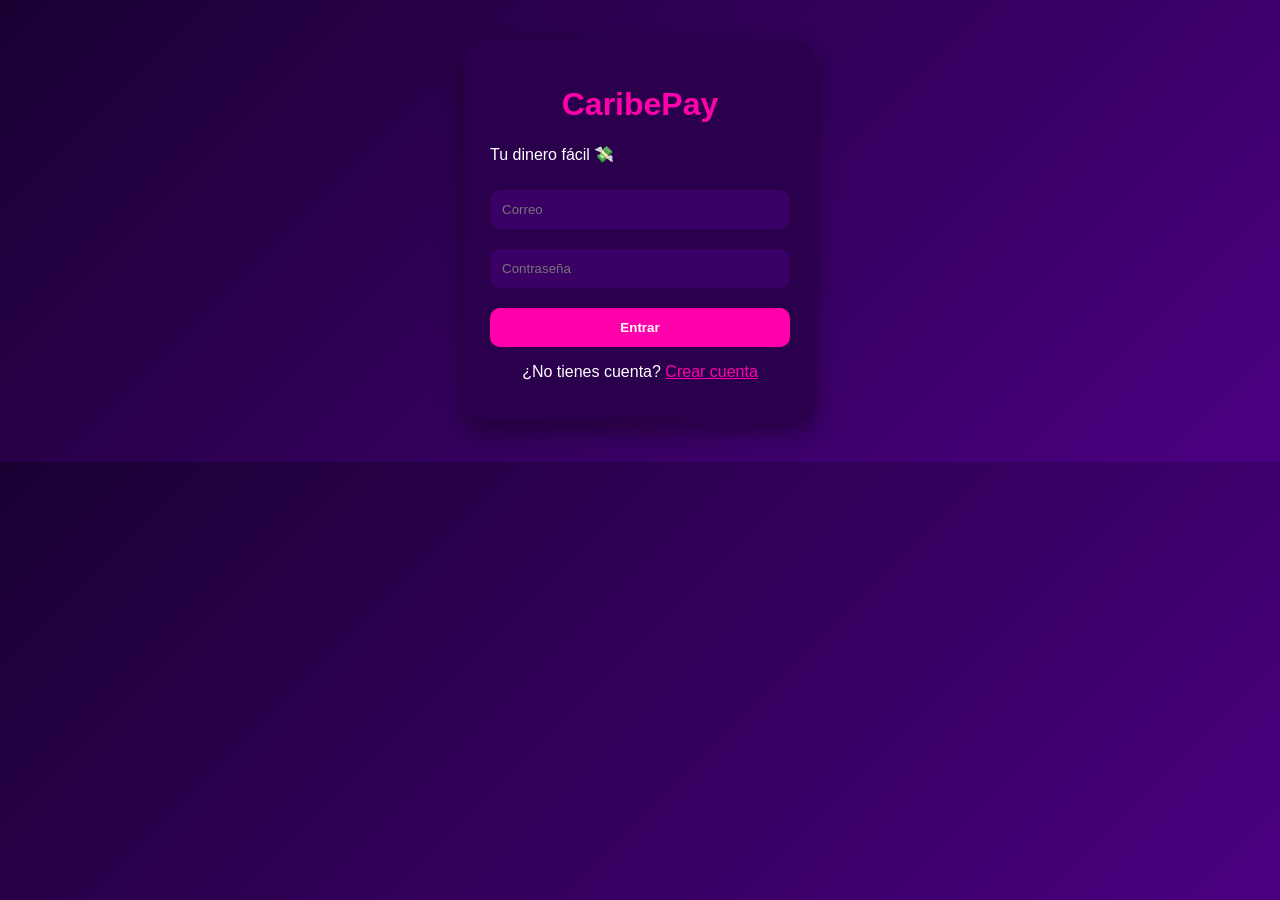
==== src/main/resources/static/index.html @ 02f71f42 "First Commit" ====
<!DOCTYPE html>
<html lang="es">
<head>
    <meta charset="UTF-8">
    <title>CaribePay</title>
    <link rel="stylesheet" href="styles.css">
</head>
<body class="bg">

<div class="card">
    <h1 class="logo">CaribePay</h1>
    <p class="subtitle">Tu dinero fácil 💸</p>

    <form id="loginForm">
        <input type="email" id="email" placeholder="Correo" required>
        <input type="password" id="password" placeholder="Contraseña" required>
        <button class="btn-primary" type="submit">Entrar</button>
    </form>

    <p class="link">
        ¿No tienes cuenta? <a href="registro.html">Crear cuenta</a>
    </p>
</div>

<script src="app.js"></script>
</body>
</html>
---- src/main/resources/static/styles.css ----
body.bg {
    margin: 0;
    font-family: 'Segoe UI', sans-serif;
    background: linear-gradient(135deg, #1a0033, #4b0082);
    color: white;
}

/* CARD */
.card {
    background: #2a004d;
    padding: 25px;
    border-radius: 20px;
    width: 300px;
    margin: 40px auto;
    box-shadow: 0 10px 25px rgba(0,0,0,0.4);
}

/* CONTAINER */
.container {
    max-width: 400px;
    margin: auto;
    padding: 20px;
}

/* HEADER */
.header {
    display: flex;
    justify-content: space-between;
    align-items: center;
}

/* LOGO */
.logo {
    text-align: center;
    color: #ff00aa;
}

/* INPUTS */
input {
    width: 92%;
    padding: 12px;
    margin: 10px 0;
    border: none;
    border-radius: 10px;
    background: #3a0066;
    color: white;
}

/* BOTONES */
.btn-primary {
    width: 100%;
    padding: 12px;
    border: none;
    border-radius: 10px;
    background: #ff00aa;
    color: white;
    font-weight: bold;
    margin-top: 10px;
    cursor: pointer;
}

.btn-secondary {
    background: transparent;
    border: 1px solid #ff00aa;
    color: #ff00aa;
    padding: 8px;
    border-radius: 10px;
    cursor: pointer;
}

.btn-logout {
    background: red;
    border: none;
    padding: 8px;
    border-radius: 10px;
    color: white;
}

/* BALANCE */
.balance-card {
    background: #ff00aa;
    padding: 20px;
    border-radius: 20px;
    margin: 20px 0;
    text-align: center;
    color: white;
}

/* LISTA */
.item {
    background: #3a0066;
    padding: 10px;
    margin: 5px 0;
    border-radius: 10px;
}

/* LINKS */
.link {
    text-align: center;
}

a {
    color: #ff00aa;
}
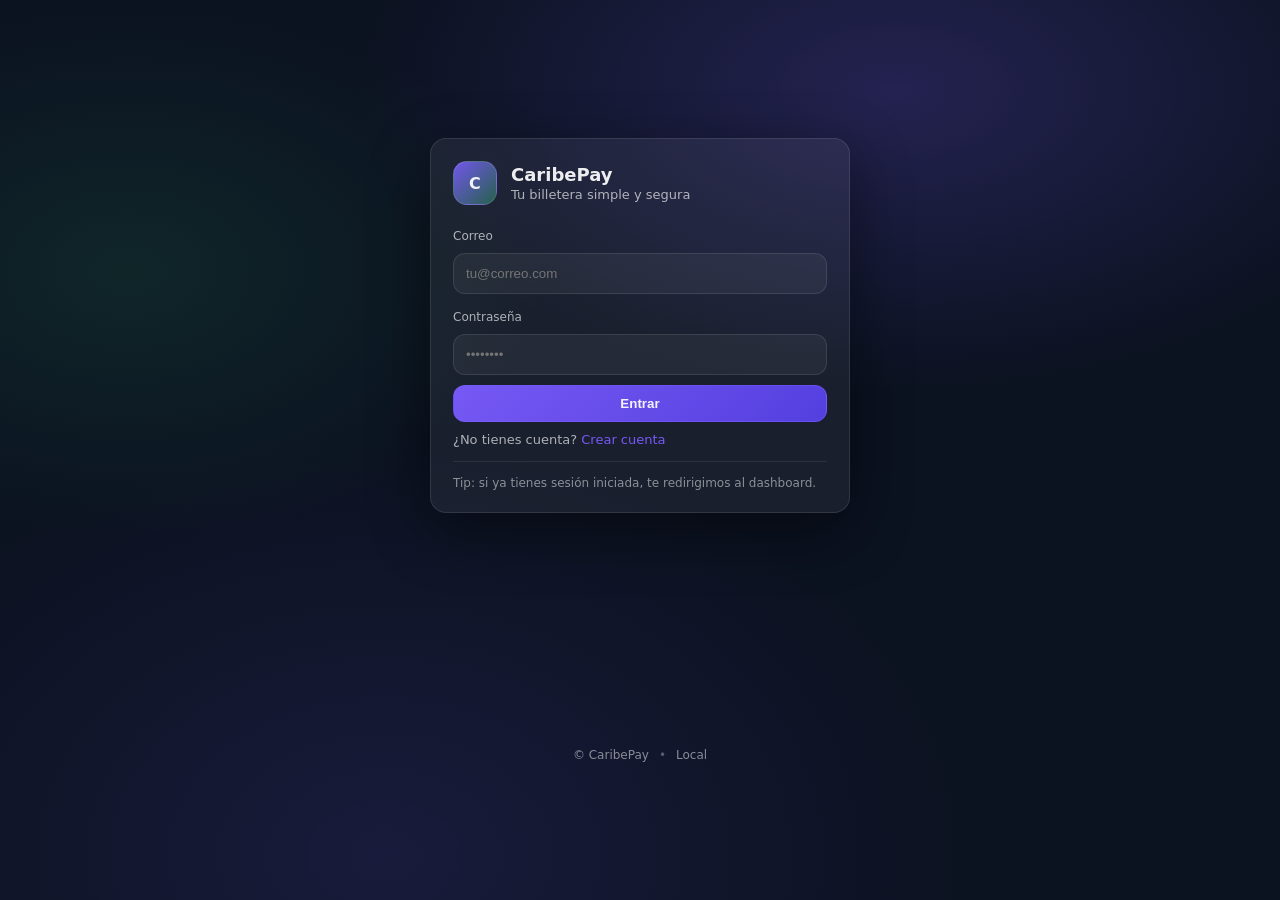
==== commit 17eede3d: "Code Improvement" ====
--- a/src/main/resources/static/index.html
+++ b/src/main/resources/static/index.html
@@ -1,25 +1,46 @@
 <!DOCTYPE html>
 <html lang="es">
 <head>
-    <meta charset="UTF-8">
-    <title>CaribePay</title>
-    <link rel="stylesheet" href="styles.css">
+    <meta charset="UTF-8" />
+    <meta name="viewport" content="width=device-width, initial-scale=1"/>
+    <title>CaribePay | Iniciar sesión</title>
+    <link rel="stylesheet" href="styles.css" />
 </head>
-<body class="bg">
+<body class="app">
+<div class="auth-shell">
+    <div class="auth-card">
+        <div class="brand">
+            <div class="brand-mark">C</div>
+            <div class="brand-text">
+                <h1>CaribePay</h1>
+                <p>Tu billetera simple y segura</p>
+            </div>
+        </div>
 
-<div class="card">
-    <h1 class="logo">CaribePay</h1>
-    <p class="subtitle">Tu dinero fácil 💸</p>
+        <form id="loginForm" class="form">
+            <label class="label" for="email">Correo</label>
+            <input class="input" type="email" id="email" placeholder="tu@correo.com" required />
 
-    <form id="loginForm">
-        <input type="email" id="email" placeholder="Correo" required>
-        <input type="password" id="password" placeholder="Contraseña" required>
-        <button class="btn-primary" type="submit">Entrar</button>
-    </form>
+            <label class="label" for="password">Contraseña</label>
+            <input class="input" type="password" id="password" placeholder="••••••••" required />
 
-    <p class="link">
-        ¿No tienes cuenta? <a href="registro.html">Crear cuenta</a>
-    </p>
+            <button class="btn btn-primary" type="submit">Entrar</button>
+
+            <div class="muted">
+                ¿No tienes cuenta? <a class="link" href="registro.html">Crear cuenta</a>
+            </div>
+        </form>
+
+        <div class="hint">
+            Tip: si ya tienes sesión iniciada, te redirigimos al dashboard.
+        </div>
+    </div>
+
+    <footer class="footer">
+        <span>© CaribePay</span>
+        <span class="dot">•</span>
+        <span>Local</span>
+    </footer>
 </div>
 
 <script src="app.js"></script>
--- a/src/main/resources/static/styles.css
+++ b/src/main/resources/static/styles.css
@@ -1,104 +1,380 @@
-body.bg {
+:root {
+    --bg: #0b1220;
+    --panel: rgba(255,255,255,0.06);
+    --panel-2: rgba(255,255,255,0.08);
+    --border: rgba(255,255,255,0.10);
+    --text: rgba(255,255,255,0.92);
+    --muted: rgba(255,255,255,0.65);
+    --muted-2: rgba(255,255,255,0.50);
+
+    --primary: #7c5cff;     /* morado suave */
+    --primary-2: #5e46ff;
+    --green: #37d67a;
+    --red: #ff5c7a;
+
+    --shadow: 0 18px 60px rgba(0,0,0,0.45);
+    --radius: 16px;
+}
+
+* { box-sizing: border-box; }
+html, body { height: 100%; }
+body {
     margin: 0;
-    font-family: 'Segoe UI', sans-serif;
-    background: linear-gradient(135deg, #1a0033, #4b0082);
-    color: white;
-}
-
-/* CARD */
+    font-family: ui-sans-serif, system-ui, -apple-system, Segoe UI, Roboto, Arial, "Noto Sans", "Liberation Sans", sans-serif;
+    color: var(--text);
+    background:
+            radial-gradient(900px 500px at 70% 10%, rgba(124, 92, 255, 0.22), transparent 60%),
+            radial-gradient(700px 450px at 10% 30%, rgba(55, 214, 122, 0.10), transparent 60%),
+            radial-gradient(900px 650px at 30% 95%, rgba(124, 92, 255, 0.12), transparent 65%),
+            var(--bg);
+}
+
+a { color: inherit; }
+
+.app { min-height: 100%; }
+
+/* ---------- AUTH ---------- */
+.auth-shell {
+    min-height: 100%;
+    display: grid;
+    place-items: center;
+    padding: 28px 16px;
+}
+
+.auth-card {
+    width: 100%;
+    max-width: 420px;
+    background: var(--panel);
+    border: 1px solid var(--border);
+    border-radius: var(--radius);
+    box-shadow: var(--shadow);
+    padding: 22px;
+}
+
+.brand {
+    display: flex;
+    gap: 14px;
+    align-items: center;
+    margin-bottom: 18px;
+}
+
+.brand-mark {
+    width: 44px;
+    height: 44px;
+    border-radius: 14px;
+    display: grid;
+    place-items: center;
+    background: linear-gradient(135deg, rgba(124,92,255,0.9), rgba(55,214,122,0.35));
+    border: 1px solid rgba(255,255,255,0.12);
+    font-weight: 800;
+    letter-spacing: 0.5px;
+}
+
+.brand-mark.sm {
+    width: 38px;
+    height: 38px;
+    border-radius: 12px;
+}
+
+.brand-text h1 {
+    font-size: 18px;
+    margin: 0;
+}
+.brand-text p {
+    margin: 2px 0 0;
+    color: var(--muted);
+    font-size: 13px;
+}
+
+.form { display: grid; gap: 10px; }
+.form-wide { gap: 14px; }
+
+.label {
+    font-size: 12px;
+    color: var(--muted);
+    margin-top: 6px;
+}
+
+.input {
+    width: 100%;
+    padding: 12px 12px;
+    border-radius: 12px;
+    border: 1px solid rgba(255,255,255,0.10);
+    background: rgba(255,255,255,0.05);
+    color: var(--text);
+    outline: none;
+}
+
+.input:focus {
+    border-color: rgba(124,92,255,0.65);
+    box-shadow: 0 0 0 4px rgba(124,92,255,0.14);
+}
+
+.muted { color: var(--muted); font-size: 13px; }
+.tiny { font-size: 12px; color: var(--muted-2); }
+.link { color: rgba(124,92,255,0.95); text-decoration: none; }
+.link:hover { text-decoration: underline; }
+
+.hint {
+    margin-top: 14px;
+    padding-top: 14px;
+    border-top: 1px solid rgba(255,255,255,0.08);
+    font-size: 12px;
+    color: var(--muted-2);
+}
+
+.footer {
+    margin-top: 14px;
+    display: flex;
+    gap: 10px;
+    align-items: center;
+    color: var(--muted-2);
+    font-size: 12px;
+}
+.dot { opacity: 0.6; }
+
+/* ---------- LAYOUT ---------- */
+.layout {
+    min-height: 100vh;
+    display: grid;
+    grid-template-columns: 260px 1fr;
+}
+
+.sidebar {
+    padding: 18px;
+    border-right: 1px solid rgba(255,255,255,0.08);
+    background: rgba(255,255,255,0.03);
+}
+
+.sidebar-brand {
+    display: flex;
+    gap: 12px;
+    align-items: center;
+    margin-bottom: 18px;
+}
+
+.sidebar-title { font-weight: 700; }
+.sidebar-subtitle { font-size: 12px; color: var(--muted); }
+
+.nav { display: grid; gap: 8px; margin-top: 10px; }
+.nav-item {
+    text-decoration: none;
+    padding: 10px 12px;
+    border-radius: 12px;
+    color: var(--muted);
+    border: 1px solid transparent;
+    background: transparent;
+}
+.nav-item:hover {
+    color: var(--text);
+    border-color: rgba(255,255,255,0.08);
+    background: rgba(255,255,255,0.04);
+}
+.nav-item.active {
+    color: var(--text);
+    border-color: rgba(124,92,255,0.28);
+    background: rgba(124,92,255,0.10);
+}
+
+.sidebar-footer {
+    margin-top: 24px;
+    padding-top: 16px;
+    border-top: 1px solid rgba(255,255,255,0.08);
+}
+
+/* ---------- MAIN ---------- */
+.main { padding: 18px; }
+
+.topbar {
+    display: flex;
+    justify-content: space-between;
+    gap: 12px;
+    align-items: center;
+    margin-bottom: 14px;
+}
+
+.page-title { margin: 0; font-size: 18px; }
+.page-subtitle { margin: 4px 0 0; color: var(--muted); font-size: 13px; }
+
+.grid {
+    display: grid;
+    gap: 14px;
+    grid-template-columns: 1.15fr 0.85fr;
+}
+
 .card {
-    background: #2a004d;
-    padding: 25px;
-    border-radius: 20px;
-    width: 300px;
-    margin: 40px auto;
-    box-shadow: 0 10px 25px rgba(0,0,0,0.4);
-}
-
-/* CONTAINER */
-.container {
-    max-width: 400px;
-    margin: auto;
-    padding: 20px;
-}
-
-/* HEADER */
-.header {
+    background: var(--panel);
+    border: 1px solid rgba(255,255,255,0.10);
+    border-radius: var(--radius);
+    box-shadow: var(--shadow);
+    padding: 16px;
+}
+
+.span-2 { grid-column: 1 / -1; }
+
+.card-head {
     display: flex;
     justify-content: space-between;
-    align-items: center;
-}
-
-/* LOGO */
-.logo {
-    text-align: center;
-    color: #ff00aa;
-}
-
-/* INPUTS */
-input {
-    width: 92%;
+    gap: 10px;
+    align-items: flex-start;
+    margin-bottom: 12px;
+}
+
+.card-title { font-weight: 700; }
+.card-muted { font-size: 12px; color: var(--muted); margin-top: 3px; }
+
+.balance-amount {
+    font-size: 34px;
+    font-weight: 800;
+    letter-spacing: 0.2px;
+    margin: 8px 0 10px;
+}
+.balance-amount.smaller { font-size: 28px; }
+
+.actions { display: flex; gap: 10px; flex-wrap: wrap; }
+
+.divider {
+    height: 1px;
+    background: rgba(255,255,255,0.08);
+    margin: 12px 0;
+}
+
+/* ---------- BUTTONS ---------- */
+.btn {
+    appearance: none;
+    border: 1px solid transparent;
+    border-radius: 12px;
+    padding: 10px 12px;
+    cursor: pointer;
+    font-weight: 600;
+    color: var(--text);
+    background: rgba(255,255,255,0.06);
+}
+
+.btn:hover { background: rgba(255,255,255,0.08); }
+
+.btn-primary {
+    background: linear-gradient(135deg, rgba(124,92,255,0.95), rgba(94,70,255,0.85));
+    border-color: rgba(124,92,255,0.45);
+}
+.btn-primary:hover { filter: brightness(1.05); }
+
+.btn-soft {
+    background: rgba(124,92,255,0.12);
+    border-color: rgba(124,92,255,0.25);
+}
+
+.btn-ghost {
+    background: transparent;
+    border-color: rgba(255,255,255,0.14);
+    color: var(--muted);
+}
+.btn-ghost:hover { color: var(--text); }
+
+.w-full { width: 100%; }
+
+/* ---------- PILLS ---------- */
+.pill {
+    font-size: 12px;
+    color: var(--muted);
+    border: 1px solid rgba(255,255,255,0.12);
+    padding: 6px 10px;
+    border-radius: 999px;
+    background: rgba(255,255,255,0.03);
+}
+.pill-green {
+    color: rgba(55,214,122,0.95);
+    border-color: rgba(55,214,122,0.25);
+    background: rgba(55,214,122,0.08);
+}
+
+/* ---------- STATS ---------- */
+.stats {
+    display: grid;
+    grid-template-columns: repeat(3, 1fr);
+    gap: 10px;
+}
+.stat {
     padding: 12px;
-    margin: 10px 0;
-    border: none;
-    border-radius: 10px;
-    background: #3a0066;
-    color: white;
-}
-
-/* BOTONES */
-.btn-primary {
-    width: 100%;
+    border: 1px solid rgba(255,255,255,0.10);
+    border-radius: 14px;
+    background: rgba(255,255,255,0.04);
+}
+.stat-label { font-size: 12px; color: var(--muted); }
+.stat-value { font-size: 20px; font-weight: 800; margin-top: 6px; }
+
+/* ---------- SEGMENTED ---------- */
+.segmented {
+    display: flex;
+    gap: 8px;
+    flex-wrap: wrap;
+}
+.seg-btn {
+    border: 1px solid rgba(255,255,255,0.12);
+    background: rgba(255,255,255,0.04);
+    color: var(--muted);
+    border-radius: 999px;
+    padding: 8px 10px;
+    cursor: pointer;
+    font-weight: 600;
+}
+.seg-btn.active {
+    color: var(--text);
+    border-color: rgba(124,92,255,0.28);
+    background: rgba(124,92,255,0.10);
+}
+
+/* ---------- TX LIST ---------- */
+.tx-list {
+    list-style: none;
+    padding: 0;
+    margin: 0;
+    display: grid;
+    gap: 10px;
+}
+.tx {
+    display: grid;
+    grid-template-columns: 1fr auto;
+    gap: 12px;
     padding: 12px;
-    border: none;
-    border-radius: 10px;
-    background: #ff00aa;
-    color: white;
-    font-weight: bold;
+    border-radius: 14px;
+    border: 1px solid rgba(255,255,255,0.10);
+    background: rgba(255,255,255,0.04);
+}
+.tx-title {
+    font-weight: 700;
+    margin-bottom: 4px;
+}
+.tx-meta { color: var(--muted); font-size: 12px; }
+.tx-amount {
+    text-align: right;
+    font-weight: 800;
+    font-size: 16px;
+}
+.tx-amount.sent { color: rgba(255,92,122,0.95); }
+.tx-amount.received { color: rgba(55,214,122,0.95); }
+
+.empty {
     margin-top: 10px;
-    cursor: pointer;
-}
-
-.btn-secondary {
-    background: transparent;
-    border: 1px solid #ff00aa;
-    color: #ff00aa;
-    padding: 8px;
-    border-radius: 10px;
-    cursor: pointer;
-}
-
-.btn-logout {
-    background: red;
-    border: none;
-    padding: 8px;
-    border-radius: 10px;
-    color: white;
-}
-
-/* BALANCE */
-.balance-card {
-    background: #ff00aa;
-    padding: 20px;
-    border-radius: 20px;
-    margin: 20px 0;
-    text-align: center;
-    color: white;
-}
-
-/* LISTA */
-.item {
-    background: #3a0066;
-    padding: 10px;
-    margin: 5px 0;
-    border-radius: 10px;
-}
-
-/* LINKS */
-.link {
-    text-align: center;
-}
-
-a {
-    color: #ff00aa;
-}
+    padding: 10px 12px;
+    border-radius: 14px;
+    border: 1px dashed rgba(255,255,255,0.16);
+    background: rgba(255,255,255,0.03);
+}
+
+/* ---------- FORMS (TRANSFER) ---------- */
+.row {
+    display: grid;
+    grid-template-columns: 1fr 180px;
+    gap: 12px;
+}
+.field { display: grid; gap: 8px; }
+
+/* ---------- RESPONSIVE ---------- */
+@media (max-width: 920px) {
+    .layout { grid-template-columns: 1fr; }
+    .sidebar { border-right: none; border-bottom: 1px solid rgba(255,255,255,0.08); }
+    .grid { grid-template-columns: 1fr; }
+    .span-2 { grid-column: auto; }
+    .row { grid-template-columns: 1fr; }
+}
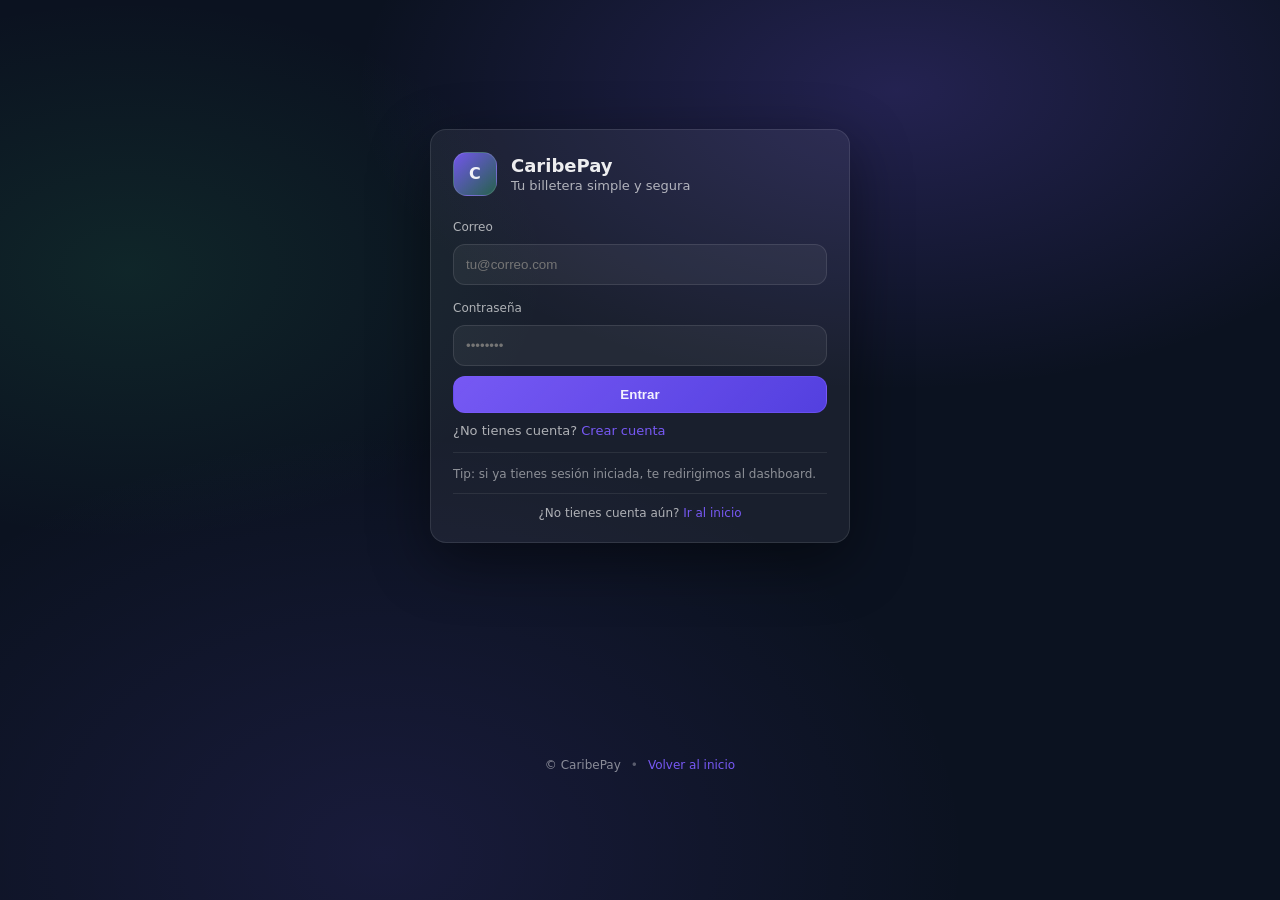
==== commit 83e9dd64: "implementacion de cajero y pagina inicio" ====
--- a/src/main/resources/static/index.html
+++ b/src/main/resources/static/index.html
@@ -34,12 +34,19 @@
         <div class="hint">
             Tip: si ya tienes sesión iniciada, te redirigimos al dashboard.
         </div>
+
+        <div class="divider"></div>
+
+        <div class="muted" style="text-align: center; font-size: 12px;">
+            ¿No tienes cuenta aún?
+            <a class="link" href="landing.html">Ir al inicio</a>
+        </div>
     </div>
 
     <footer class="footer">
         <span>© CaribePay</span>
         <span class="dot">•</span>
-        <span>Local</span>
+        <a class="link" href="landing.html" style="font-size: 12px;">Volver al inicio</a>
     </footer>
 </div>
 
--- a/src/main/resources/static/styles.css
+++ b/src/main/resources/static/styles.css
@@ -7,7 +7,7 @@
     --muted: rgba(255,255,255,0.65);
     --muted-2: rgba(255,255,255,0.50);
 
-    --primary: #7c5cff;     /* morado suave */
+    --primary: #7c5cff;
     --primary-2: #5e46ff;
     --green: #37d67a;
     --red: #ff5c7a;
@@ -30,10 +30,9 @@
 }
 
 a { color: inherit; }
-
 .app { min-height: 100%; }
 
-/* ---------- AUTH ---------- */
+/* AUTH */
 .auth-shell {
     min-height: 100%;
     display: grid;
@@ -76,24 +75,11 @@
     border-radius: 12px;
 }
 
-.brand-text h1 {
-    font-size: 18px;
-    margin: 0;
-}
-.brand-text p {
-    margin: 2px 0 0;
-    color: var(--muted);
-    font-size: 13px;
-}
+.brand-text h1 { font-size: 18px; margin: 0; }
+.brand-text p { margin: 2px 0 0; color: var(--muted); font-size: 13px; }
 
 .form { display: grid; gap: 10px; }
-.form-wide { gap: 14px; }
-
-.label {
-    font-size: 12px;
-    color: var(--muted);
-    margin-top: 6px;
-}
+.label { font-size: 12px; color: var(--muted); margin-top: 6px; }
 
 .input {
     width: 100%;
@@ -133,7 +119,7 @@
 }
 .dot { opacity: 0.6; }
 
-/* ---------- LAYOUT ---------- */
+/* LAYOUT */
 .layout {
     min-height: 100vh;
     display: grid;
@@ -182,7 +168,7 @@
     border-top: 1px solid rgba(255,255,255,0.08);
 }
 
-/* ---------- MAIN ---------- */
+/* MAIN */
 .main { padding: 18px; }
 
 .topbar {
@@ -229,7 +215,6 @@
     letter-spacing: 0.2px;
     margin: 8px 0 10px;
 }
-.balance-amount.smaller { font-size: 28px; }
 
 .actions { display: flex; gap: 10px; flex-wrap: wrap; }
 
@@ -239,7 +224,7 @@
     margin: 12px 0;
 }
 
-/* ---------- BUTTONS ---------- */
+/* BUTTONS */
 .btn {
     appearance: none;
     border: 1px solid transparent;
@@ -250,7 +235,6 @@
     color: var(--text);
     background: rgba(255,255,255,0.06);
 }
-
 .btn:hover { background: rgba(255,255,255,0.08); }
 
 .btn-primary {
@@ -273,7 +257,7 @@
 
 .w-full { width: 100%; }
 
-/* ---------- PILLS ---------- */
+/* PILLS */
 .pill {
     font-size: 12px;
     color: var(--muted);
@@ -288,7 +272,7 @@
     background: rgba(55,214,122,0.08);
 }
 
-/* ---------- STATS ---------- */
+/* STATS */
 .stats {
     display: grid;
     grid-template-columns: repeat(3, 1fr);
@@ -303,12 +287,8 @@
 .stat-label { font-size: 12px; color: var(--muted); }
 .stat-value { font-size: 20px; font-weight: 800; margin-top: 6px; }
 
-/* ---------- SEGMENTED ---------- */
-.segmented {
-    display: flex;
-    gap: 8px;
-    flex-wrap: wrap;
-}
+/* SEGMENTED */
+.segmented { display: flex; gap: 8px; flex-wrap: wrap; }
 .seg-btn {
     border: 1px solid rgba(255,255,255,0.12);
     background: rgba(255,255,255,0.04);
@@ -324,7 +304,7 @@
     background: rgba(124,92,255,0.10);
 }
 
-/* ---------- TX LIST ---------- */
+/* TX LIST */
 .tx-list {
     list-style: none;
     padding: 0;
@@ -341,16 +321,9 @@
     border: 1px solid rgba(255,255,255,0.10);
     background: rgba(255,255,255,0.04);
 }
-.tx-title {
-    font-weight: 700;
-    margin-bottom: 4px;
-}
+.tx-title { font-weight: 700; margin-bottom: 4px; }
 .tx-meta { color: var(--muted); font-size: 12px; }
-.tx-amount {
-    text-align: right;
-    font-weight: 800;
-    font-size: 16px;
-}
+.tx-amount { text-align: right; font-weight: 800; font-size: 16px; }
 .tx-amount.sent { color: rgba(255,92,122,0.95); }
 .tx-amount.received { color: rgba(55,214,122,0.95); }
 
@@ -362,19 +335,529 @@
     background: rgba(255,255,255,0.03);
 }
 
-/* ---------- FORMS (TRANSFER) ---------- */
-.row {
-    display: grid;
-    grid-template-columns: 1fr 180px;
-    gap: 12px;
-}
-.field { display: grid; gap: 8px; }
-
-/* ---------- RESPONSIVE ---------- */
+/* RESPONSIVE */
 @media (max-width: 920px) {
     .layout { grid-template-columns: 1fr; }
     .sidebar { border-right: none; border-bottom: 1px solid rgba(255,255,255,0.08); }
     .grid { grid-template-columns: 1fr; }
     .span-2 { grid-column: auto; }
-    .row { grid-template-columns: 1fr; }
+}
+
+/* ---------------- MODAL (RECARGA) ---------------- */
+.modal {
+    position: fixed;
+    inset: 0;
+    display: none;
+    z-index: 50;
+}
+.modal.show { display: block; }
+
+.modal-backdrop {
+    position: absolute;
+    inset: 0;
+    background: rgba(0,0,0,0.55);
+    backdrop-filter: blur(4px);
+}
+
+.modal-card {
+    position: relative;
+    width: min(520px, calc(100% - 32px));
+    margin: 10vh auto;
+    background: rgba(18, 26, 45, 0.92);
+    border: 1px solid rgba(255,255,255,0.12);
+    border-radius: 18px;
+    box-shadow: var(--shadow);
+    padding: 16px;
+}
+
+.modal-head {
+    display: flex;
+    align-items: flex-start;
+    justify-content: space-between;
+    gap: 10px;
+    margin-bottom: 10px;
+}
+
+.modal-body { padding-top: 4px; }
+.modal-actions {
+    display: flex;
+    justify-content: flex-end;
+    gap: 10px;
+    margin-top: 14px;
+}
+
+.icon-btn {
+    border: 1px solid rgba(255,255,255,0.12);
+    background: rgba(255,255,255,0.06);
+    color: var(--text);
+    width: 36px;
+    height: 36px;
+    border-radius: 12px;
+    cursor: pointer;
+}
+.icon-btn:hover { background: rgba(255,255,255,0.09); }
+
+.modal-error {
+    margin-top: 12px;
+    padding: 10px 12px;
+    border-radius: 14px;
+    border: 1px solid rgba(255,92,122,0.25);
+    background: rgba(255,92,122,0.08);
+    color: rgba(255,255,255,0.90);
+    font-size: 13px;
+}
+
+
+/* ============== LANDING PAGE ============== */
+
+.landing {
+    min-height: 100vh;
+    background: radial-gradient(900px 500px at 70% 10%, rgba(124, 92, 255, 0.22), transparent 60%),
+    radial-gradient(700px 450px at 10% 30%, rgba(55, 214, 122, 0.10), transparent 60%),
+    radial-gradient(900px 650px at 30% 95%, rgba(124, 92, 255, 0.12), transparent 65%),
+    var(--bg);
+}
+
+.landing-container {
+    max-width: 1200px;
+    margin: 0 auto;
+    padding: 0 20px;
+}
+
+/* Header/Navbar */
+.landing-header {
+    padding: 16px 0;
+    border-bottom: 1px solid rgba(255, 255, 255, 0.08);
+    background: rgba(11, 18, 32, 0.8);
+    backdrop-filter: blur(10px);
+    position: sticky;
+    top: 0;
+    z-index: 100;
+}
+
+.landing-header .landing-container {
+    display: flex;
+    justify-content: space-between;
+    align-items: center;
+    gap: 30px;
+}
+
+.landing-header .brand {
+    display: flex;
+    gap: 10px;
+    align-items: center;
+}
+
+.landing-header .brand-mark {
+    width: 40px;
+    height: 40px;
+    border-radius: 12px;
+    display: grid;
+    place-items: center;
+    background: linear-gradient(135deg, rgba(124, 92, 255, 0.9), rgba(55, 214, 122, 0.35));
+    border: 1px solid rgba(255, 255, 255, 0.12);
+    font-weight: 800;
+    font-size: 18px;
+}
+
+.landing-header .brand-text h1 {
+    margin: 0;
+    font-size: 16px;
+}
+
+.landing-nav {
+    display: flex;
+    gap: 24px;
+}
+
+.nav-link {
+    text-decoration: none;
+    color: var(--muted);
+    font-weight: 500;
+    transition: color 0.3s;
+}
+
+.nav-link:hover {
+    color: var(--text);
+}
+
+.landing-actions {
+    display: flex;
+    gap: 12px;
+}
+
+.landing-actions .btn {
+    padding: 10px 16px;
+    font-size: 14px;
+}
+
+/* Hero Section */
+.hero {
+    padding: 80px 0;
+    display: flex;
+    align-items: center;
+}
+
+.hero .landing-container {
+    display: grid;
+    grid-template-columns: 1fr 1fr;
+    gap: 60px;
+    align-items: center;
+}
+
+.hero-content {
+    display: flex;
+    flex-direction: column;
+    gap: 24px;
+}
+
+.hero-title {
+    font-size: 48px;
+    font-weight: 800;
+    line-height: 1.2;
+    margin: 0;
+    background: linear-gradient(135deg, rgba(124, 92, 255, 0.95), rgba(55, 214, 122, 0.8));
+    -webkit-background-clip: text;
+    -webkit-text-fill-color: transparent;
+    background-clip: text;
+}
+
+.hero-subtitle {
+    font-size: 18px;
+    color: var(--muted);
+    margin: 0;
+    line-height: 1.6;
+}
+
+.hero-actions {
+    display: flex;
+    gap: 16px;
+    flex-wrap: wrap;
+}
+
+.btn-lg {
+    padding: 14px 28px;
+    font-size: 16px;
+    border-radius: 14px;
+}
+
+.btn-block {
+    width: 100%;
+}
+
+.hero-image {
+    display: flex;
+    justify-content: center;
+    align-items: center;
+}
+
+.hero-placeholder {
+    width: 300px;
+    height: 300px;
+    border-radius: 20px;
+    background: linear-gradient(135deg, rgba(124, 92, 255, 0.2), rgba(55, 214, 122, 0.15));
+    border: 2px dashed rgba(255, 255, 255, 0.2);
+    display: flex;
+    align-items: center;
+    justify-content: center;
+}
+
+.placeholder-icon {
+    font-size: 120px;
+}
+
+/* Servicios Section */
+.servicios {
+    padding: 80px 0;
+    background: rgba(255, 255, 255, 0.03);
+}
+
+.section-title {
+    font-size: 36px;
+    font-weight: 800;
+    text-align: center;
+    margin: 0 0 60px;
+}
+
+.servicios-grid {
+    display: grid;
+    grid-template-columns: repeat(auto-fit, minmax(250px, 1fr));
+    gap: 30px;
+}
+
+.servicio-card {
+    background: var(--panel);
+    border: 1px solid rgba(255, 255, 255, 0.10);
+    border-radius: 16px;
+    padding: 30px;
+    text-align: center;
+    transition: all 0.3s ease;
+}
+
+.servicio-card:hover {
+    border-color: rgba(124, 92, 255, 0.4);
+    background: rgba(124, 92, 255, 0.08);
+    transform: translateY(-4px);
+}
+
+.servicio-icon {
+    font-size: 48px;
+    margin-bottom: 16px;
+}
+
+.servicio-card h3 {
+    font-size: 18px;
+    margin: 0 0 12px;
+}
+
+.servicio-card p {
+    font-size: 14px;
+    color: var(--muted);
+    margin: 0;
+    line-height: 1.6;
+}
+
+/* Cajero Section */
+.cajero-section {
+    padding: 80px 0;
+}
+
+.cajero-card {
+    background: linear-gradient(135deg, rgba(124, 92, 255, 0.15), rgba(55, 214, 122, 0.1));
+    border: 2px solid rgba(124, 92, 255, 0.3);
+    border-radius: 20px;
+    padding: 60px 40px;
+    text-align: center;
+}
+
+.cajero-icon {
+    font-size: 64px;
+    margin-bottom: 20px;
+}
+
+.cajero-card h2 {
+    font-size: 32px;
+    margin: 0 0 16px;
+}
+
+.cajero-card p {
+    font-size: 16px;
+    color: var(--muted);
+    margin: 0 0 30px;
+}
+
+/* Footer */
+.landing-footer {
+    background: rgba(255, 255, 255, 0.03);
+    border-top: 1px solid rgba(255, 255, 255, 0.08);
+    padding: 60px 0 20px;
+}
+
+.footer-content {
+    display: grid;
+    grid-template-columns: repeat(auto-fit, minmax(200px, 1fr));
+    gap: 40px;
+    margin-bottom: 40px;
+}
+
+.footer-section h4 {
+    margin: 0 0 12px;
+    font-size: 16px;
+}
+
+.footer-section p {
+    color: var(--muted);
+    font-size: 14px;
+    margin: 0 0 8px;
+}
+
+.footer-section ul {
+    list-style: none;
+    padding: 0;
+    margin: 0;
+}
+
+.footer-section li {
+    margin-bottom: 8px;
+}
+
+.footer-section a {
+    color: var(--muted);
+    text-decoration: none;
+    font-size: 14px;
+    transition: color 0.3s;
+}
+
+.footer-section a:hover {
+    color: var(--text);
+}
+
+.footer-bottom {
+    text-align: center;
+    padding-top: 20px;
+    border-top: 1px solid rgba(255, 255, 255, 0.08);
+    color: var(--muted-2);
+    font-size: 12px;
+}
+
+/* ============== CAJERO PAGE ============== */
+
+.cajero-container {
+    min-height: 100vh;
+    display: flex;
+    flex-direction: column;
+}
+
+.topbar-simple {
+    padding: 16px 0;
+    border-bottom: 1px solid rgba(255, 255, 255, 0.08);
+    background: rgba(11, 18, 32, 0.8);
+    backdrop-filter: blur(10px);
+    sticky: top;
+}
+
+.topbar-content {
+    max-width: 1200px;
+    margin: 0 auto;
+    padding: 0 20px;
+    display: flex;
+    justify-content: space-between;
+    align-items: center;
+    gap: 20px;
+}
+
+.cajero-main {
+    flex: 1;
+    padding: 40px 20px;
+}
+
+.cajero-grid {
+    max-width: 1200px;
+    margin: 0 auto;
+    display: grid;
+    grid-template-columns: 1fr 1fr;
+    gap: 30px;
+}
+
+.cajero-panel {
+    display: flex;
+}
+
+.cajero-error {
+    margin-top: 16px;
+    padding: 12px;
+    border-radius: 12px;
+    border: 1px solid rgba(255, 92, 122, 0.3);
+    background: rgba(255, 92, 122, 0.1);
+    color: rgba(255, 255, 255, 0.9);
+    font-size: 14px;
+}
+
+.cajero-success {
+    margin-top: 16px;
+    padding: 16px;
+    border-radius: 12px;
+    border: 1px solid rgba(55, 214, 122, 0.3);
+    background: rgba(55, 214, 122, 0.1);
+    color: rgba(55, 214, 122, 0.95);
+    font-size: 14px;
+    font-weight: 600;
+}
+
+/* Info Section */
+.info-section {
+    margin-bottom: 24px;
+}
+
+.info-section h4 {
+    font-size: 16px;
+    margin: 0 0 12px;
+}
+
+.info-list {
+    margin: 0;
+    padding-left: 20px;
+    color: var(--muted);
+    font-size: 14px;
+}
+
+.info-list li {
+    margin-bottom: 8px;
+    line-height: 1.6;
+}
+
+.faq {
+    display: grid;
+    gap: 12px;
+}
+
+.faq-item {
+    padding: 12px;
+    border-radius: 10px;
+    background: rgba(255, 255, 255, 0.04);
+    border: 1px solid rgba(255, 255, 255, 0.08);
+}
+
+.faq-item strong {
+    display: block;
+    margin-bottom: 6px;
+    color: var(--text);
+    font-size: 13px;
+}
+
+.faq-item p {
+    margin: 0;
+    color: var(--muted);
+    font-size: 13px;
+}
+
+/* Responsive */
+@media (max-width: 768px) {
+    .landing-header .landing-container {
+        flex-direction: column;
+        gap: 16px;
+    }
+
+    .landing-nav {
+        flex-direction: column;
+        gap: 12px;
+    }
+
+    .landing-actions {
+        flex-direction: column;
+    }
+
+    .hero .landing-container {
+        grid-template-columns: 1fr;
+        gap: 40px;
+    }
+
+    .hero-title {
+        font-size: 32px;
+    }
+
+    .hero-subtitle {
+        font-size: 16px;
+    }
+
+    .hero-placeholder {
+        width: 200px;
+        height: 200px;
+    }
+
+    .placeholder-icon {
+        font-size: 80px;
+    }
+
+    .servicios-grid {
+        grid-template-columns: 1fr;
+    }
+
+    .cajero-grid {
+        grid-template-columns: 1fr;
+    }
+
+    .topbar-content {
+        flex-wrap: wrap;
+    }
 }
